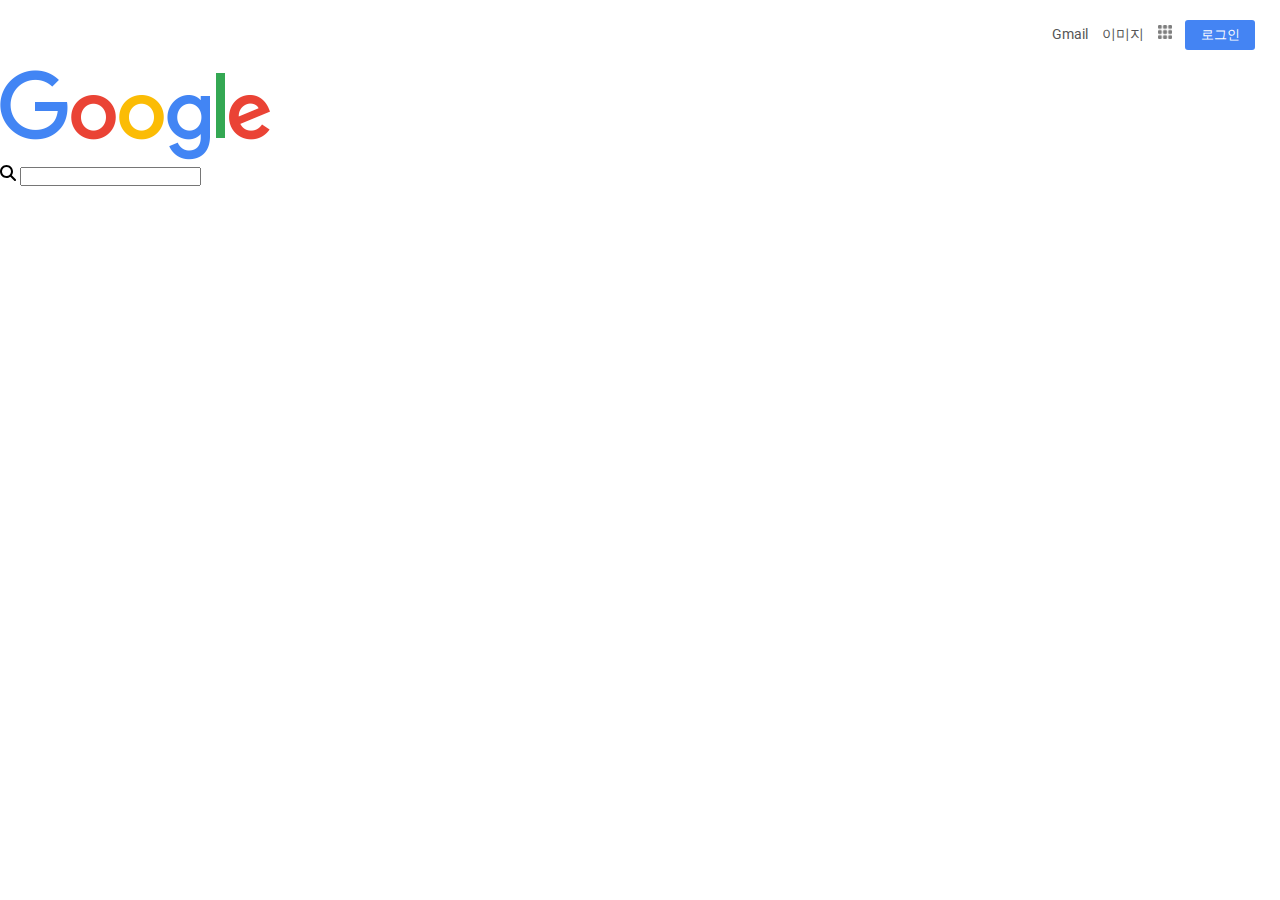
==== index.html @ 2a2e0b61 "상단바 및 검색바 작업" ====
<!DOCTYPE html>
<html lang="ko">
<head>
    <meta charset="UTF-8">
    <meta name="viewport" content="width=device-width, initial-scale=1.0">
    <!-- favicon -->
    <link rel="icon" href="images/googleg_standard_color_128dp.png">
    <link rel="stylesheet" href="css/reset.css">
    <link rel="stylesheet" href="css/main.css">
    <!-- font awesome -->

    <title>google</title>
</head>
<body>
    <!-- 상단 -->
    <header>
        <nav>
            <a href="#" id="mail">Gmail</a>
            <a href="#" id="imgs">이미지</a>
            <a href="#" id="menu">
                <img src="images/free-icon-font-grid-3917002.png" alt="그리드">
                <span></span>
            </a>
            <a href="#"><button id="login">로그인</button></a>
        </nav>
    </header>
    <!-- 메인 -->
    <main>
        <div class="main-wrap">
            <img src="images/googlelogo_color_272x92dp.png" alt="로고이미지">
            <div class="search_bar">
                <svg xmlns="http://www.w3.org/2000/svg" height="16" width="16" viewBox="0 0 512 512"><!--!Font Awesome Free 6.5.1 by @fontawesome - https://fontawesome.com License - https://fontawesome.com/license/free Copyright 2024 Fonticons, Inc.--><path d="M416 208c0 45.9-14.9 88.3-40 122.7L502.6 457.4c12.5 12.5 12.5 32.8 0 45.3s-32.8 12.5-45.3 0L330.7 376c-34.4 25.2-76.8 40-122.7 40C93.1 416 0 322.9 0 208S93.1 0 208 0S416 93.1 416 208zM208 352a144 144 0 1 0 0-288 144 144 0 1 0 0 288z"/></svg>
                <input type="text">
            </div>
        </div>
    </main>
</body>
</html>
---- css/main.css ----
@charset "utf-8";
@import url('https://fonts.googleapis.com/css2?family=Roboto:wght@400;500;700;900&display=swap');
/* font-family: 'Roboto', sans-serif; */
*{
    padding: 0;
    margin: 0;
    box-sizing: border-box;
}
a{
    text-decoration: none;
}
ul{
    list-style: none;
}
/* 상단 */
header{
    /* background-color: beige; */
}
nav{
    padding: 20px;
    text-align: right ;
}
nav > *{
    font-family: 'Roboto', sans-serif;
    font-size: 14px;
    color: #555;
    margin: 0 5px;
    position: relative;
    cursor: pointer;
}
nav a img{
    width: 14px;
}
#menu{
    opacity: 0.5;
}
nav span{
    width: 30px;
    height: 30px;
    background-color: rgba(0, 0, 0, 0.2);
    display: block;
    position: absolute;
    top: -8px;
    left: -8px;
    border-radius: 50%;
    opacity: 0;
    transition: all 0.3s;
}
nav span:hover{
    opacity: 1;
}
#mail:hover{
    text-decoration: underline;
}
#login{
    width: 70px;
    height: 30px;
    color: #fff;
    background-color: #4484f3;
    border: 0;
    border-radius: 3px;
    cursor: pointer;
}
#login:hover{
    background-color: #2357b1;
}
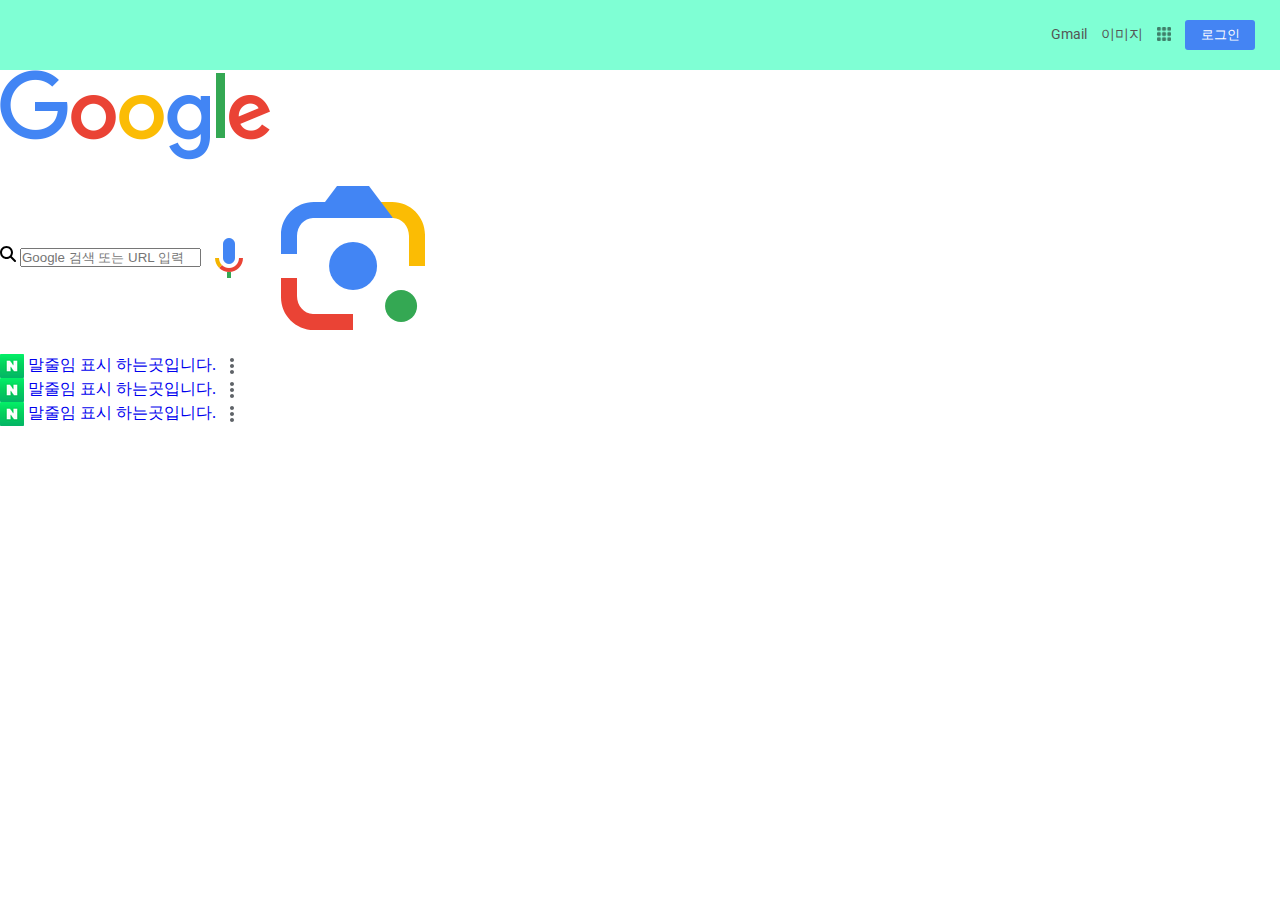
==== commit fdafe6da: "메인 in 즐겨찾기 아이콘 작업" ====
--- a/index.html
+++ b/index.html
@@ -1,38 +1,100 @@
 <!DOCTYPE html>
 <html lang="ko">
-<head>
-    <meta charset="UTF-8">
-    <meta name="viewport" content="width=device-width, initial-scale=1.0">
+  <head>
+    <meta charset="UTF-8" />
+    <meta name="viewport" content="width=device-width, initial-scale=1.0" />
     <!-- favicon -->
-    <link rel="icon" href="images/googleg_standard_color_128dp.png">
-    <link rel="stylesheet" href="css/reset.css">
-    <link rel="stylesheet" href="css/main.css">
-    <!-- font awesome -->
-
-    <title>google</title>
-</head>
-<body>
+    <link rel="icon" href="images/googleg_standard_color_128dp.png" />
+    <link rel="stylesheet" href="css/reset.css" />
+    <link rel="stylesheet" href="css/main.css" />
+    <!-- font-awesome -->
+    <link
+      rel="stylesheet"
+      href="https://cdnjs.cloudflare.com/ajax/libs/font-awesome/5.15.3/css/all.min.css"
+    />
+    <title>Google</title>
+  </head>
+  <body>
     <!-- 상단 -->
     <header>
-        <nav>
-            <a href="#" id="mail">Gmail</a>
-            <a href="#" id="imgs">이미지</a>
-            <a href="#" id="menu">
-                <img src="images/free-icon-font-grid-3917002.png" alt="그리드">
-                <span></span>
-            </a>
-            <a href="#"><button id="login">로그인</button></a>
-        </nav>
+      <nav>
+        <a href="#" id="mail">Gmail</a>
+        <a href="#" id="imgs">이미지</a>
+        <a href="#" id="menu">
+          <img src="images/free-icon-font-grid-3917002.png" alt="그리드" />
+          <span></span>
+        </a>
+        <a href="#"><button id="login">로그인</button></a>
+      </nav>
     </header>
     <!-- 메인 -->
     <main>
-        <div class="main-wrap">
-            <img src="images/googlelogo_color_272x92dp.png" alt="로고이미지">
-            <div class="search_bar">
-                <svg xmlns="http://www.w3.org/2000/svg" height="16" width="16" viewBox="0 0 512 512"><!--!Font Awesome Free 6.5.1 by @fontawesome - https://fontawesome.com License - https://fontawesome.com/license/free Copyright 2024 Fonticons, Inc.--><path d="M416 208c0 45.9-14.9 88.3-40 122.7L502.6 457.4c12.5 12.5 12.5 32.8 0 45.3s-32.8 12.5-45.3 0L330.7 376c-34.4 25.2-76.8 40-122.7 40C93.1 416 0 322.9 0 208S93.1 0 208 0S416 93.1 416 208zM208 352a144 144 0 1 0 0-288 144 144 0 1 0 0 288z"/></svg>
-                <input type="text">
-            </div>
+      <div class="main-wrap">
+        <img src="images/googlelogo_color_272x92dp.png" alt="로고이미지" />
+        <div class="search_bar">
+          <svg
+            xmlns="http://www.w3.org/2000/svg"
+            height="16"
+            width="16"
+            viewBox="0 0 512 512"
+          >
+            <!--!Font Awesome Free 6.5.1 by @fontawesome - https://fontawesome.com License - https://fontawesome.com/license/free Copyright 2024 Fonticons, Inc.-->
+            <path
+              d="M416 208c0 45.9-14.9 88.3-40 122.7L502.6 457.4c12.5 12.5 12.5 32.8 0 45.3s-32.8 12.5-45.3 0L330.7 376c-34.4 25.2-76.8 40-122.7 40C93.1 416 0 322.9 0 208S93.1 0 208 0S416 93.1 416 208zM208 352a144 144 0 1 0 0-288 144 144 0 1 0 0 288z"
+            />
+          </svg>
+          <input type="text" placeholder="Google 검색 또는 URL 입력" />
+          <a href="#">
+            <img
+              src="images/googlemic_color_24dp.png"
+              alt="음성인식"
+              title="음성인식"
+            />
+          </a>
+          <a href="#">
+            <img
+              src="images/lens_icon.svg"
+              alt="이미지로 검색"
+              title="이미지로 검색
+           "
+            />
+          </a>
         </div>
+        <div class="plus">
+          <ul>
+            <li>
+              <a href="#">
+                <span class="bg"></span>
+                <img src="images/naver.png" alt="네이버" />
+                <span>말줄임 표시 하는곳입니다.</span>
+              </a>
+              <span class="hover-bg">
+                <img src="images/icon_more_vert.svg" alt="아이콘" />
+              </span>
+            </li>
+            <li>
+              <a href="#">
+                <span class="bg"></span>
+                <img src="images/naver.png" alt="네이버" />
+                <span>말줄임 표시 하는곳입니다.</span>
+              </a>
+              <span class="hover-bg">
+                <img src="images/icon_more_vert.svg" alt="아이콘" />
+              </span>
+            </li>
+            <li>
+              <a href="#">
+                <span class="bg"></span>
+                <img src="images/naver.png" alt="네이버" />
+                <span>말줄임 표시 하는곳입니다.</span>
+              </a>
+              <span class="hover-bg">
+                <img src="images/icon_more_vert.svg" alt="아이콘" />
+              </span>
+            </li>
+          </ul>
+        </div>
+      </div>
     </main>
-</body>
-</html>+  </body>
+</html>
--- a/css/main.css
+++ b/css/main.css
@@ -1,66 +1,75 @@
 @charset "utf-8";
-@import url('https://fonts.googleapis.com/css2?family=Roboto:wght@400;500;700;900&display=swap');
+@import url("https://fonts.googleapis.com/css2?family=Noto+Sans+KR:wght@300;400;500;600;700;800;900&family=Roboto:ital,wght@0,400;0,500;0,700;0,900;1,700&display=swap");
 /* font-family: 'Roboto', sans-serif; */
-*{
-    padding: 0;
-    margin: 0;
-    box-sizing: border-box;
+* {
+  padding: 0;
+  margin: 0;
+  box-sizing: border-box;
+  transition: all 0.3s;
 }
-a{
-    text-decoration: none;
+a {
+  text-decoration: none;
 }
-ul{
-    list-style: none;
+ul {
+  list-style: none;
+}
+img {
+  vertical-align: middle;
 }
 /* 상단 */
-header{
-    /* background-color: beige; */
+header {
+  background-color: bisque;
 }
-nav{
-    padding: 20px;
-    text-align: right ;
+nav {
+  background-color: aquamarine;
+  padding: 20px;
+  text-align: right;
 }
-nav > *{
-    font-family: 'Roboto', sans-serif;
-    font-size: 14px;
-    color: #555;
-    margin: 0 5px;
-    position: relative;
-    cursor: pointer;
+nav > * {
+  font-family: "Roboto", sans-serif;
+  font-size: 14px;
+  color: #555;
+  margin: 0 5px;
+  position: relative;
+  cursor: pointer;
 }
-nav a img{
-    width: 14px;
+nav a img {
+  width: 14px;
+  padding-bottom: 3px;
 }
-#menu{
-    opacity: 0.5;
+#menu {
+  opacity: 0.5;
+  width: 14px;
+  height: 14px;
+  display: inline-block;
 }
-nav span{
-    width: 30px;
-    height: 30px;
-    background-color: rgba(0, 0, 0, 0.2);
-    display: block;
-    position: absolute;
-    top: -8px;
-    left: -8px;
-    border-radius: 50%;
-    opacity: 0;
-    transition: all 0.3s;
+nav span {
+  width: 30px;
+  height: 30px;
+  background-color: rgba(0, 0, 0, 0.2);
+  display: block;
+  position: absolute;
+  top: -9px;
+  left: -8px;
+  border-radius: 50%;
+  opacity: 0;
+  transition: all 0.3s;
 }
-nav span:hover{
-    opacity: 1;
+nav span:hover {
+  opacity: 1;
 }
-#mail:hover{
-    text-decoration: underline;
+#mail:hover {
+  text-decoration: underline;
 }
-#login{
-    width: 70px;
-    height: 30px;
-    color: #fff;
-    background-color: #4484f3;
-    border: 0;
-    border-radius: 3px;
-    cursor: pointer;
+#login {
+  width: 70px;
+  height: 30px;
+  color: #fff;
+  background-color: #4484f3;
+  border: 0;
+  border-radius: 3px;
+  cursor: pointer;
 }
-#login:hover{
-    background-color: #2357b1;
+#login:hover {
+  background-color: #3465b9;
 }
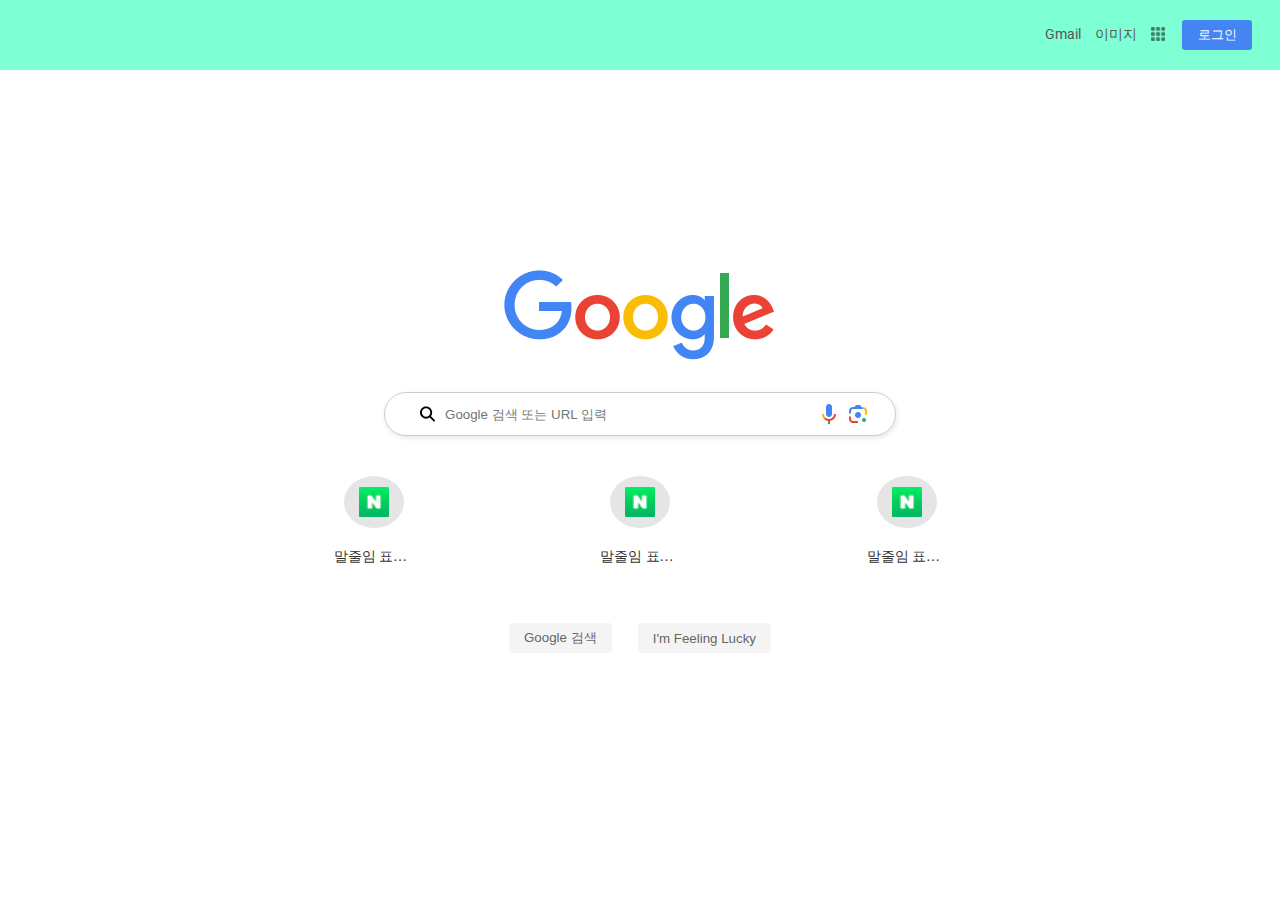
==== commit 66275989: "html / css 작업 완료" ====
--- a/index.html
+++ b/index.html
@@ -18,13 +18,13 @@
     <!-- 상단 -->
     <header>
       <nav>
-        <a href="#" id="mail">Gmail</a>
-        <a href="#" id="imgs">이미지</a>
+        <a href="https://mail.google.com/mail" id="mail">Gmail</a>
+        <a href="https://www.google.com/imghp?hl=ko&tab=ri&ogbl" id="imgs">이미지</a>
         <a href="#" id="menu">
           <img src="images/free-icon-font-grid-3917002.png" alt="그리드" />
           <span></span>
         </a>
-        <a href="#"><button id="login">로그인</button></a>
+        <a href="login.html" target="_blank"><button id="login">로그인</button></a>
       </nav>
     </header>
     <!-- 메인 -->
@@ -37,6 +37,7 @@
             height="16"
             width="16"
             viewBox="0 0 512 512"
+            class="search"
           >
             <!--!Font Awesome Free 6.5.1 by @fontawesome - https://fontawesome.com License - https://fontawesome.com/license/free Copyright 2024 Fonticons, Inc.-->
             <path
@@ -53,17 +54,15 @@
           </a>
           <a href="#">
             <img
-              src="images/lens_icon.svg"
+              src="images/lens_icon.png"
               alt="이미지로 검색"
-              title="이미지로 검색
-           "
-            />
+              title="이미지로 검색"/>
           </a>
         </div>
         <div class="plus">
           <ul>
             <li>
-              <a href="#">
+              <a href="https://www.naver.com/">
                 <span class="bg"></span>
                 <img src="images/naver.png" alt="네이버" />
                 <span>말줄임 표시 하는곳입니다.</span>
@@ -73,7 +72,7 @@
               </span>
             </li>
             <li>
-              <a href="#">
+              <a href="https://www.naver.com/">
                 <span class="bg"></span>
                 <img src="images/naver.png" alt="네이버" />
                 <span>말줄임 표시 하는곳입니다.</span>
@@ -83,7 +82,7 @@
               </span>
             </li>
             <li>
-              <a href="#">
+              <a href="https://www.naver.com/">
                 <span class="bg"></span>
                 <img src="images/naver.png" alt="네이버" />
                 <span>말줄임 표시 하는곳입니다.</span>
@@ -95,6 +94,10 @@
           </ul>
         </div>
       </div>
+      <div class="button">
+        <button>Google 검색</button>
+        <button>I'm Feeling Lucky</button>
+      </div>
     </main>
   </body>
 </html>
--- a/css/main.css
+++ b/css/main.css
@@ -1,4 +1,5 @@
 @charset "utf-8";
+@import url("reset.css");
 @import url("https://fonts.googleapis.com/css2?family=Noto+Sans+KR:wght@300;400;500;600;700;800;900&family=Roboto:ital,wght@0,400;0,500;0,700;0,900;1,700&display=swap");
 /* font-family: 'Roboto', sans-serif; */
 * {
@@ -16,6 +17,10 @@
 img {
   vertical-align: middle;
 }
+.wrap {
+  display: flex;
+  flex-direction: column;
+}
 /* 상단 */
 header {
   background-color: bisque;
@@ -49,7 +54,7 @@
   background-color: rgba(0, 0, 0, 0.2);
   display: block;
   position: absolute;
-  top: -9px;
+  top: -8px;
   left: -8px;
   border-radius: 50%;
   opacity: 0;
@@ -73,3 +78,143 @@
 #login:hover {
   background-color: #3465b9;
 }
+/* 메인 */
+.main-wrap {
+  /* margin: 0 auto; */
+  text-align: center;
+  margin-top: 200px;
+}
+.search_bar {
+  width: 40%;
+  margin: 30px auto;
+  border: 1px solid #ccc;
+  border-radius: 100px;
+  display: inline-block;
+  padding: 3px 25px;
+  display: flex;
+  align-items: center;
+  box-shadow: 1px 2px 5px rgba(0, 0, 0, 0.1);
+}
+.search_bar a img {
+  width: 24px;
+  margin-left: 5px;
+}
+.search {
+  margin: 10px;
+}
+.search_bar input {
+  width: 85%;
+  border: 0;
+  outline: none;
+}
+/* 플러스 */
+.plus {
+  width: 50%;
+  /* background-color: bisque; */
+  margin: 0 auto;
+}
+.plus ul {
+  display: flex;
+  justify-content: space-between;
+}
+.plus ul li {
+  position: relative;
+}
+.plus ul li a {
+  width: 107px;
+  height: 107px;
+  display: flex;
+  flex-direction: column;
+  align-items: center;
+  position: relative;
+  padding: 10px;
+  margin: 0 auto;
+  z-index: 99;
+}
+.plus ul li a img {
+  width: 30px;
+  height: 30px;
+  position: absolute;
+  top: 21px;
+}
+.plus ul li a span {
+  font-size: 14px;
+  color: #333;
+  line-height: 17px;
+  /* 말줄임 */
+  white-space: nowrap; /*줄 바꿈 방지*/
+  text-overflow: ellipsis; /*말줄임 표시 (...)추가*/
+  max-width: 80px; /*최대 너비 설정*/
+  overflow: hidden; /*넘침 처리*/
+}
+.hover-bg {
+  width: 107px;
+  height: 107px;
+  background-color: rgba(0, 0, 0, 0.2);
+  position: absolute;
+  top: 0;
+  left: 0;
+  border-radius: 3px;
+  opacity: 0;
+}
+.plus ul li:hover .hover-bg {
+  opacity: 1;
+}
+.plus ul li:hover .hover-bg img {
+  opacity: 1;
+  transition-delay: 0.7s; /*시간 지나서 나타나게*/
+}
+.hover-bg img {
+  position: absolute;
+  top: 8px;
+  right: 0;
+  opacity: 0;
+}
+.bg {
+  width: 60px;
+  height: 60px;
+  border-radius: 50%;
+  background-color: rgba(0, 0, 0, 0.1);
+  margin-bottom: 20px;
+}
+button {
+  display: inline-block;
+  height: 30px;
+  border: 0;
+  padding: 0 15px;
+  margin: 0 3px;
+  background-color: #f4f4f4;
+  /* border: 1px solid transparent; */
+  border-radius: 3px;
+  color: #666;
+  cursor: pointer;
+}
+.button button:hover {
+  border: 1px solid #ccc;
+  background: linear-gradient(to bottom, #ffffff 0%, #f6f6f6 47%, #ededed 100%);
+  box-shadow: 0px 1px 3px rgba(0, 0, 0, 0.2);
+}
+.button {
+  text-align: center;
+  margin: 50px;
+  display: flex;
+  justify-content: center;
+  gap: 20px;
+}
+/* ==공지사항== */
+#container{
+  background: url("../images/notice.jpg") no-repeat;
+  width: 250px;
+  height: 375px;
+  margin: 100px auto;
+  display: flex;
+  flex-direction: column;
+  align-items: center;
+  justify-content: center;
+  gap: 10px;
+}
+h1{
+  margin-bottom: 30px;
+  font-size: 30px;
+  font-weight: 700;
+}